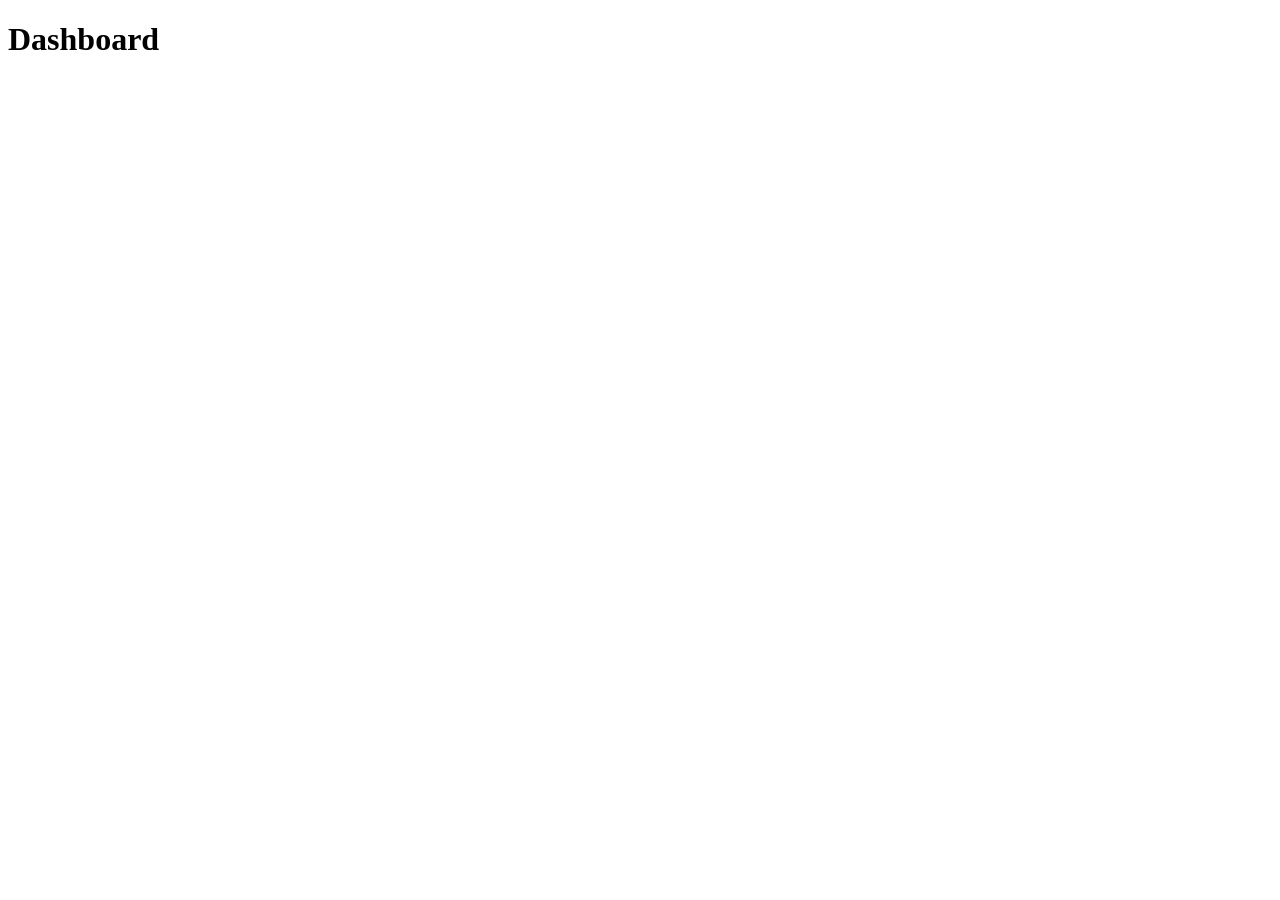
==== dashboard.html @ 32dbcaad "Add login page form section" ====
<!DOCTYPE html>
<html lang="en">
<head>
    <meta charset="UTF-8">
    <meta name="viewport" content="width=device-width, initial-scale=1.0">
    <title>Dashboard</title>
</head>
<body>
    <h1>Dashboard</h1>
</body>
</html>
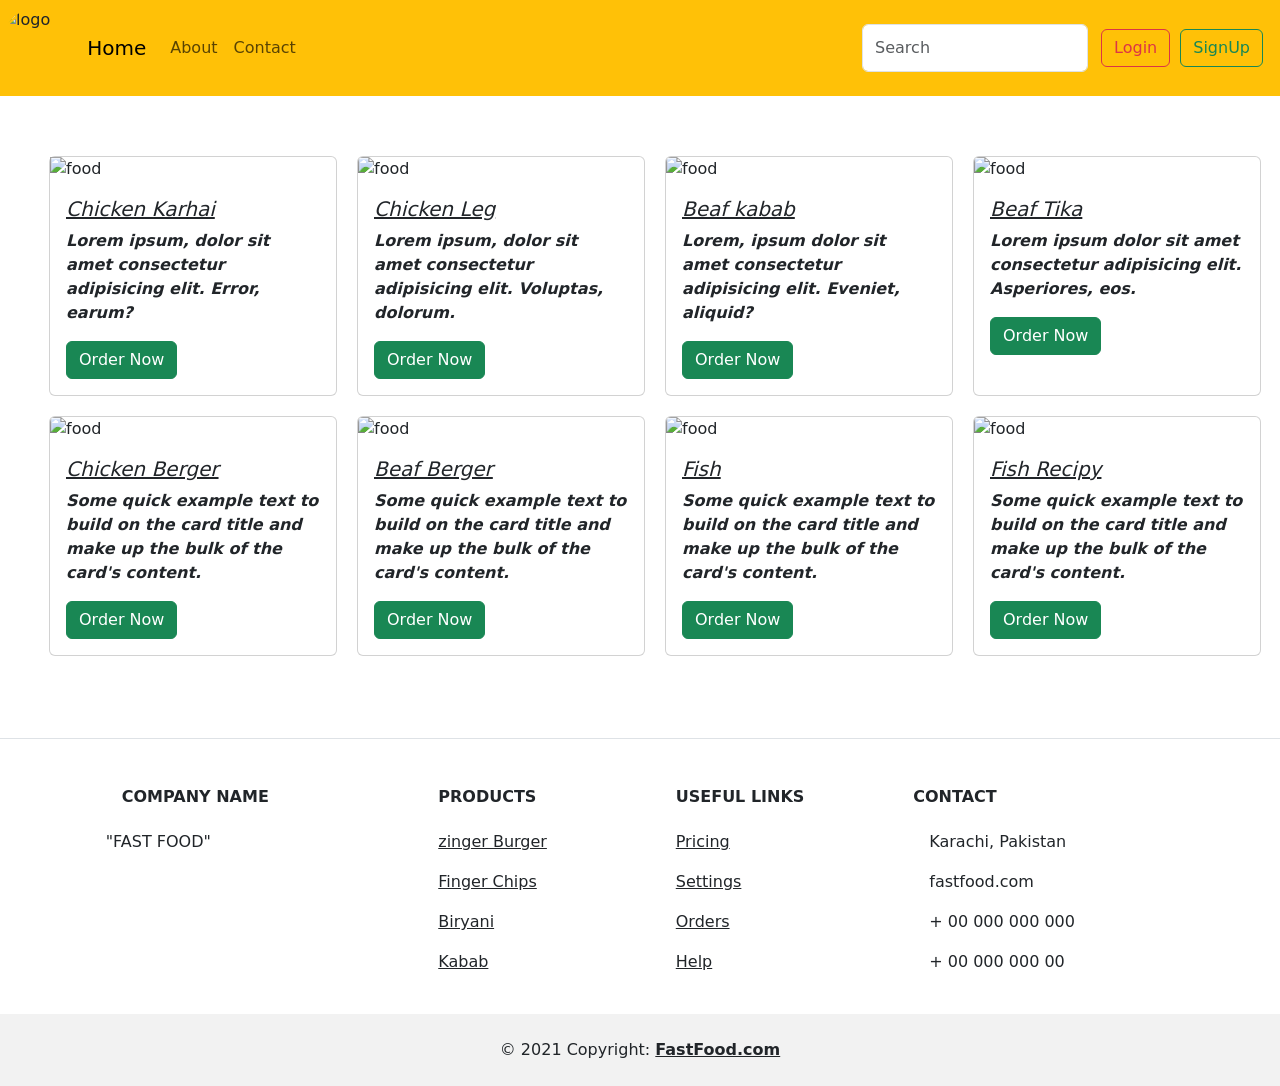
==== commit 93e5f909: "Added via git ..." ====
--- a/dashboard.html
+++ b/dashboard.html
@@ -4,8 +4,215 @@
     <meta charset="UTF-8">
     <meta name="viewport" content="width=device-width, initial-scale=1.0">
     <title>Dashboard</title>
+    <link rel="stylesheet" href="stylesheet.css">
+    <link href="https://cdn.jsdelivr.net/npm/bootstrap@5.2.3/dist/css/bootstrap.min.css" rel="stylesheet" integrity="sha384-rbsA2VBKQhggwzxH7pPCaAqO46MgnOM80zW1RWuH61DGLwZJEdK2Kadq2F9CUG65" crossorigin="anonymous">
+
 </head>
 <body>
-    <h1>Dashboard</h1>
+    
+    <nav class="navbar navbar-expand-lg bg-warning">
+        <img src="https://encrypted-tbn0.gstatic.com/images?q=tbn:ANd9GcRdI5J-0O9onTZvNw9WxdvnpFcvjvhsJf6R6s8Yk5PD9s8eHXy-gNwf9eifEQ&s" alt="logo" class="logo">
+        <div class="container-fluid">
+            
+          <a class="navbar-brand " href="#">Home</a>
+          <button class="navbar-toggler" type="button" data-bs-toggle="collapse" data-bs-target="#navbarSupportedContent" aria-controls="navbarSupportedContent" aria-expanded="false" aria-label="Toggle navigation">
+            <span class="navbar-toggler-icon"></span>
+          </button>
+          <div class="collapse navbar-collapse" id="navbarSupportedContent">
+            <ul class="navbar-nav me-auto mb-2 mb-lg-0">
+              <li class="nav-item">
+                <a class="nav-link " aria-current="page" href="#">About</a>
+              </li>
+              <li class="nav-item">
+                <a class="nav-link " href="#">Contact</a>
+              </li>
+             
+                </ul>
+              </li>
+              
+            </ul>
+            <form class="d-flex" role="search">
+              <input class="form-control me-2" type="search" placeholder="Search" aria-label="Search">
+              <button class="btn btn-outline-danger button" type="submit">Login</button>
+              <button class="btn btn-outline-success button" type="submit">SignUp</button>
+            </form>
+
+
+      </nav>
+<div class="contianer1">
+    <div class="card" style="width: 18rem;">
+       <img src="https://images.pexels.com/photos/842545/pexels-photo-842545.jpeg?auto=compress&cs=tinysrgb&w=600" alt="food">
+        <div class="card-body">
+          <h5 class="card-title">Chicken Karhai</h5>
+          <p class="card-text">Lorem ipsum, dolor sit amet consectetur adipisicing elit. Error, earum?</p>
+          <a href="#" class="btn btn-success">Order Now</a>
+        </div>
+      </div>
+
+      <div class="card" style="width:18rem;">
+        <img src="https://images.pexels.com/photos/5876742/pexels-photo-5876742.jpeg?auto=compress&cs=tinysrgb&w=600" class="card-img-top" alt="food">
+        <div class="card-body">
+          <h5 class="card-title">Chicken Leg</h5>
+          <p class="card-text">Lorem ipsum, dolor sit amet consectetur adipisicing elit. Voluptas, dolorum.</p>
+          <a href="#" class="btn btn-success">Order Now</a>
+        </div>
+      </div>
+
+      <div class="card" style="width: 18rem">
+        <img src="https://encrypted-tbn0.gstatic.com/images?q=tbn:ANd9GcSykpQt9NhcuPB9tVG6bsxS--iFx-CuSJsH75Oq9ZkY7sV3PPZSk_UrwhBvxA&s" class="card-img-top" alt="food">
+        <div class="card-body">
+          <h5 class="card-title">Beaf kabab</h5>
+          <p class="card-text">Lorem, ipsum dolor sit amet consectetur adipisicing elit. Eveniet, aliquid?</p>
+          <a href="#" class="btn btn-success">Order Now</a>
+        </div>
+      </div>
+
+      <div class="card" style="width: 18rem;">
+        <img src="https://images.pexels.com/photos/361184/asparagus-steak-veal-steak-veal-361184.jpeg?auto=compress&cs=tinysrgb&w=600" class="card-img-top" alt="food">
+        <div class="card-body">
+          <h5 class="card-title">Beaf Tika</h5>
+          <p class="card-text">Lorem ipsum dolor sit amet consectetur adipisicing elit. Asperiores, eos.</p>
+          <a href="#" class="btn btn-success">Order Now</a>
+        </div>
+      </div>
+      <br/>
+ 
+      <div class="card" style="width: 18rem;">
+        <img src="https://images.pexels.com/photos/2903384/pexels-photo-2903384.jpeg?auto=compress&cs=tinysrgb&w=600" class="card-img-top" alt="food">
+        <div class="card-body">
+          <h5 class="card-title">Chicken Berger</h5>
+          <p class="card-text">Some quick example text to build on the card title and make up the bulk of the card's content.</p>
+          <a href="#" class="btn btn-success">Order Now</a>
+        </div>
+      </div>
+      
+
+      <div class="card" style="width: 18rem;">
+        <img src="https://encrypted-tbn0.gstatic.com/images?q=tbn:ANd9GcR-PGte75sHH4oUsowMnMgC_3OFoQh1wedT7rMI3rx7QcKRXeo6kK_nj9jmhCy1v3vid_Q&usqp=CAU" class="card-img-top" alt="food">
+        <div class="card-body">
+          <h5 class="card-title">Beaf Berger</h5>
+          <p class="card-text">Some quick example text to build on the card title and make up the bulk of the card's content.</p>
+          <a href="#" class="btn btn-success">Order Now</a>
+        </div>
+      </div>
+   
+
+      <div class="card" style="width: 18rem;">
+        <img src="https://images.pexels.com/photos/262959/pexels-photo-262959.jpeg?auto=compress&cs=tinysrgb&w=600" class="card-img-top" alt="food">
+        <div class="card-body">
+          <h5 class="card-title">Fish</h5>
+          <p class="card-text">Some quick example text to build on the card title and make up the bulk of the card's content.</p>
+          <a href="#" class="btn btn-success">Order Now</a>
+        </div>
+      </div>
+
+      <div class="card" style="width: 18rem;">
+        <img src="https://images.pexels.com/photos/1259999/pexels-photo-1259999.jpeg?auto=compress&cs=tinysrgb&w=600" class="card-img-top" alt="food">
+        <div class="card-body">
+          <h5 class="card-title">Fish Recipy</h5>
+          <p class="card-text">Some quick example text to build on the card title and make up the bulk of the card's content.</p>
+          <a href="#" class="btn btn-success">Order Now</a>
+        </div>
+      </div>
+</div>
+
+<footer>
+  <section class="d-flex justify-content-center justify-content-lg-between p-4 border-bottom">
+   
+    <div>
+      <a href="" class="me-4 text-reset">
+        <i class="fab fa-facebook-f"></i>
+      </a>
+      <a href="" class="me-4 text-reset">
+        <i class="fab fa-twitter"></i>
+      </a>
+      <a href="" class="me-4 text-reset">
+        <i class="fab fa-google"></i>
+      </a>
+      <a href="" class="me-4 text-reset">
+        <i class="fab fa-instagram"></i>
+      </a>
+      <a href="" class="me-4 text-reset">
+        <i class="fab fa-linkedin"></i>
+      </a>
+      <a href="" class="me-4 text-reset">
+        <i class="fab fa-github"></i>
+      </a>
+    </div>
+  </section>
+  <section class="">
+    <div class="container text-center text-md-start mt-5">
+      <div class="row mt-3">
+        <div class="col-md-3 col-lg-4 col-xl-3 mx-auto mb-4">
+          <h6 class="text-uppercase fw-bold mb-4">
+            <i class="fas fa-gem me-3"></i>Company name
+          </h6>
+          <p>
+             "FAST FOOD"
+          </p>
+        </div>
+        <div class="col-md-2 col-lg-2 col-xl-2 mx-auto mb-4">
+          <h6 class="text-uppercase fw-bold mb-4">
+            Products
+          </h6>
+          <p>
+            <a href="#!" class="text-reset">zinger Burger</a>
+          </p>
+          <p>
+            <a href="#!" class="text-reset">Finger Chips</a>
+          </p>
+          <p>
+            <a href="#!" class="text-reset">Biryani</a>
+          </p>
+          <p>
+            <a href="#!" class="text-reset">Kabab</a>
+          </p>
+        </div>
+        <div class="col-md-3 col-lg-2 col-xl-2 mx-auto mb-4">
+          <h6 class="text-uppercase fw-bold mb-4">
+            Useful links
+          </h6>
+          <p>
+            <a href="#!" class="text-reset">Pricing</a>
+          </p>
+          <p>
+            <a href="#!" class="text-reset">Settings</a>
+          </p>
+          <p>
+            <a href="#!" class="text-reset">Orders</a>
+          </p>
+          <p>
+            <a href="#!" class="text-reset">Help</a>
+          </p>
+        </div>
+
+        <div class="col-md-4 col-lg-3 col-xl-3 mx-auto mb-md-0 mb-4">
+          <h6 class="text-uppercase fw-bold mb-4">Contact</h6>
+          <p><i class="fas fa-home me-3"></i> Karachi, Pakistan</p>
+          <p>
+            <i class="fas fa-envelope me-3"></i>
+            fastfood.com
+          </p>
+          <p><i class="fas fa-phone me-3"></i> + 00 000 000 000</p>
+          <p><i class="fas fa-print me-3"></i> + 00 000 000 00</p>
+        </div>
+      </div>
+    </div>
+  </section>
+  <div class="text-center p-4" style="background-color: rgba(0, 0, 0, 0.05);">
+    © 2021 Copyright:
+    <a class="text-reset fw-bold" href="">FastFood.com</a>
+  </div>
+</footer>
+
+
+
+
+    <script src="https://cdn.jsdelivr.net/npm/bootstrap@5.2.3/dist/js/bootstrap.bundle.min.js" integrity="sha384-kenU1KFdBIe4zVF0s0G1M5b4hcpxyD9F7jL+jjXkk+Q2h455rYXK/7HAuoJl+0I4" crossorigin="anonymous"></script>
+  
+
+
+
 </body>
+<script src="script.js"></script>
 </html>
--- a/stylesheet.css
+++ b/stylesheet.css
@@ -0,0 +1,37 @@
+.logo{
+    height: 80px;
+    width: 80px;
+    border-radius: 50%;
+}
+
+.button{
+    margin: 5px;
+}
+.contianer1{
+    display: flex;
+    justify-content: center;
+    margin-top: 50px;
+     flex-wrap: wrap;
+     padding-left: 30px;
+    
+}
+.card{
+    
+    margin: 10px;
+     
+}
+.card-title{
+    font-style: italic;
+    text-decoration: underline;
+}
+.card-text{
+    font-weight: 800;
+    font-style: oblique;
+}
+.pic{
+    height: 200px;
+    
+}
+.navbar{
+    justify-content: center;
+}
